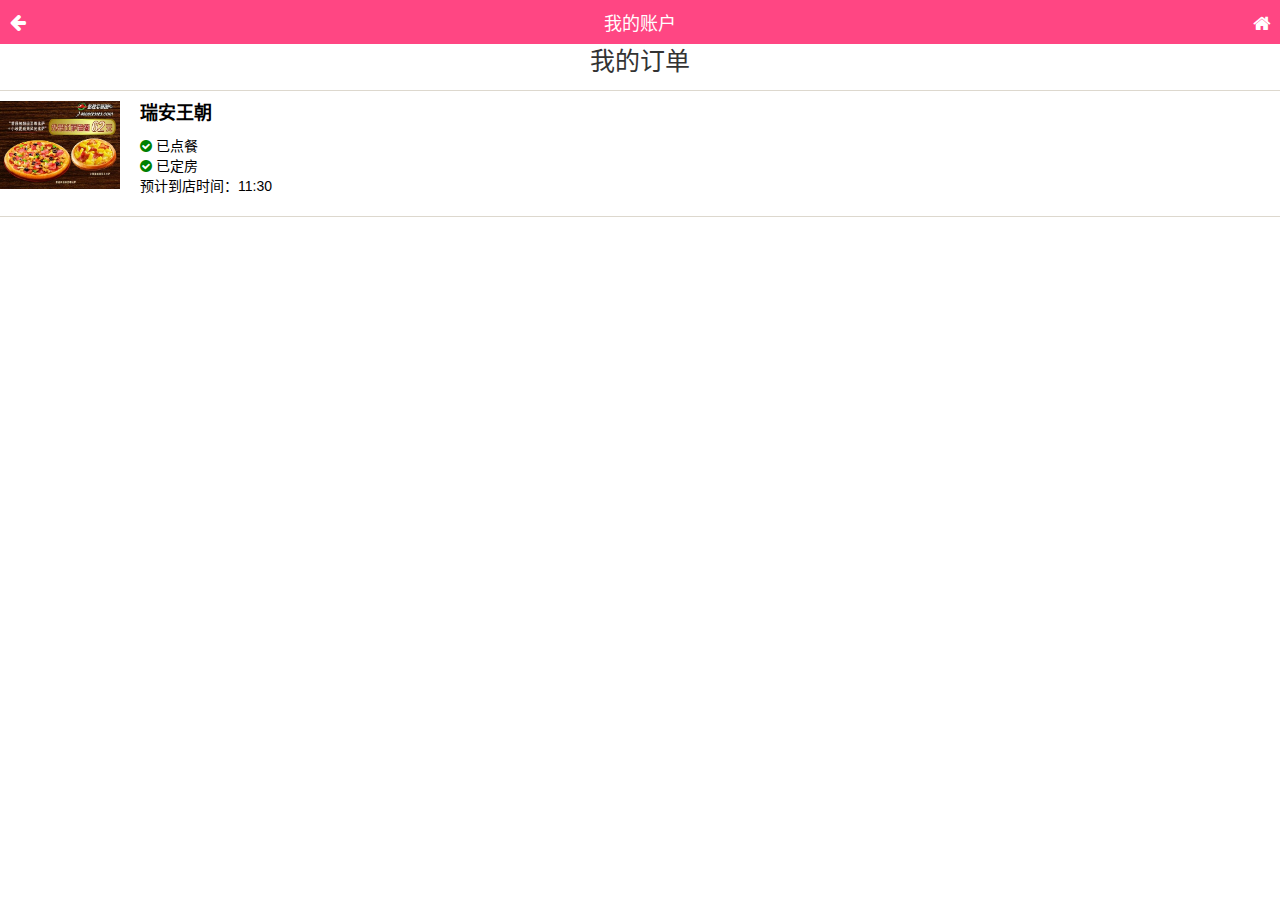
==== account.html @ 1c188b2b "zhou" ====
<!DOCTYPE html>
<html lang='zh-CN'>
<head>
	<meta charset="utf-8">
	<meta http-equiv="X-UA-Compatible" content="IE=edge">
	<meta name="viewport" content="width=device-width, initial-scale=1">
	<title>Account</title>
	<link href="./css/bootstrap-3.3.5-dist/css/bootstrap.min.css" rel="stylesheet">
	<link href="./css/account.css" rel="stylesheet">
	<link href="./font-awesome/css/font-awesome.min.css" rel="stylesheet">
</head>
<body>
	<div class="container">
		<!--头部信息-->
		<header>
			<div class="navigation">
				<div class="back">
					<i class="fa fa-arrow-left fa-lg backIcon"></i>
				</div>
				<div class="title">
					我的账户
				</div>
				<div class="list">
					<i class="fa fa-home fa-lg listIcon"></i>
				</div>
			</div>
		</header>
		<div class="all-order-wrap">
			<div class="list-title-wrap">
				<p class="list-title">我的订单</p>
			</div>
			<div class="order-content">
				<a href="#">
					<div class="order-item">
						<div class="img-wrap">
							<img src="./image/1.jpg">
						</div>
						<div class="info-wrap">
							<div class="name-wrap">
								<p class="hotel-name">瑞安王朝</p>
							</div>
							<!--根据订单状态判定显示内容-->
							<div class="food-status">
								<div class="food-done-wrap">
									<i class="fa fa-check-circle done-icon" style="display:inline"></i>
									<p class="food-done" style="display:inline">已点餐</p>
								</div>
								<div class="food-doing-wrap">
									<i class="fa fa-exclamation-circle doing-icon" style="display:inline"></i>
									<p class="food-doing" style="display:inline">未点餐</p>
								</div>	
							</div>
							<div class="room-status">
								<div class="room-done-wrap">
									<i class="fa fa-check-circle done-icon" style="display:inline"></i>
									<p class="room-done" style="display:inline">已定房</p>
								</div>
								<div class="room-doing-wrap">
									<i class="fa fa-exclamation-circle doing-icon" style="display:inline"></i>
									<p class="room-doing" style="display:inline">未定房</p>
								</div>
							</div>
							<div class="arrive-time-wrap">
								<p>预计到店时间：11:30</p>
								<p class="warning">订单已结束</p>
							</div>
						
							<!-- <div class="modify-wrap">
								<button type="button" class="btn btn-default book-btn">修改</button>
							</div>
							<div class="evaluation-wrap">
								<button type="button" class="btn btn-default book-btn">评价</button>
							</div> -->
						</div>
					</div>
				</a>

			</div>
		</div>
	</div>
	
</body>
<script src="./js/jquery-2.2.1.min.js"></script>
<script src="./css/bootstrap-3.3.5-dist/js/bootstrap.min.js"></script>
<script src="./js/account.js"></script>
</html>
---- css/account.css ----
body{
	padding: 0;
	margin: 0;
}
a{
	color: black;
	text-decoration: none;
}
.container{
	width: 100%;
	padding:0;
	min-width: 320px;
	margin: 0;
}
.navigation{
	background-color: #ff4683;
	height: 44px;
	width: 100%;
	padding-top: 12px;
}
.back{
	width: 15%;
	float: left;
	padding-left: 10px;
}
.backIcon{
	color: white; 
}
.list{
	width: 15%;
	float: left;
	padding-top:5px;
	padding-right: 10px;
}
.listIcon{
	color: white; 
	float: right;
}
.title{
	width: 70%;
	font-size: 18px;
	color: white;
	text-align: center;
	float: left;

}
.list-title-wrap{
	border-bottom: 1px solid #DDD8CE;
	margin: 0;
}
.order-item{
	overflow: hidden;
	padding-bottom: 10px;
	padding-top: 10px;
	border-bottom: 1px solid #DDD8CE;
}
.img-wrap,.info-wrap{
	float: left;
}

.info-wrap{
	padding-left: 20px;
}
.food-doing-wrap,.room-doing-wrap{
	display: none;
}
img{
	width: 120px;
	height: 88px;

}
.list-title-wrap{
	font-size: 25px;
	text-align: center;
}
.done-icon{
	color: green;
}
.doing-icon{
	color: yellow;
}
.wrapper{
	overflow: hidden;
}
.waring-wrap{
	color: red;
	font-weight: bold;
	font-size: 10px;
	float: left;
}
.modify-wrap{
	float: right;
}
.evaluation-wrap{
	display: none;
}
.hotel-name{
	font-size: 18px;
	font-weight: bold;
}
.warning{
	color: red;
	font-size: 14px;
	display: none;
}
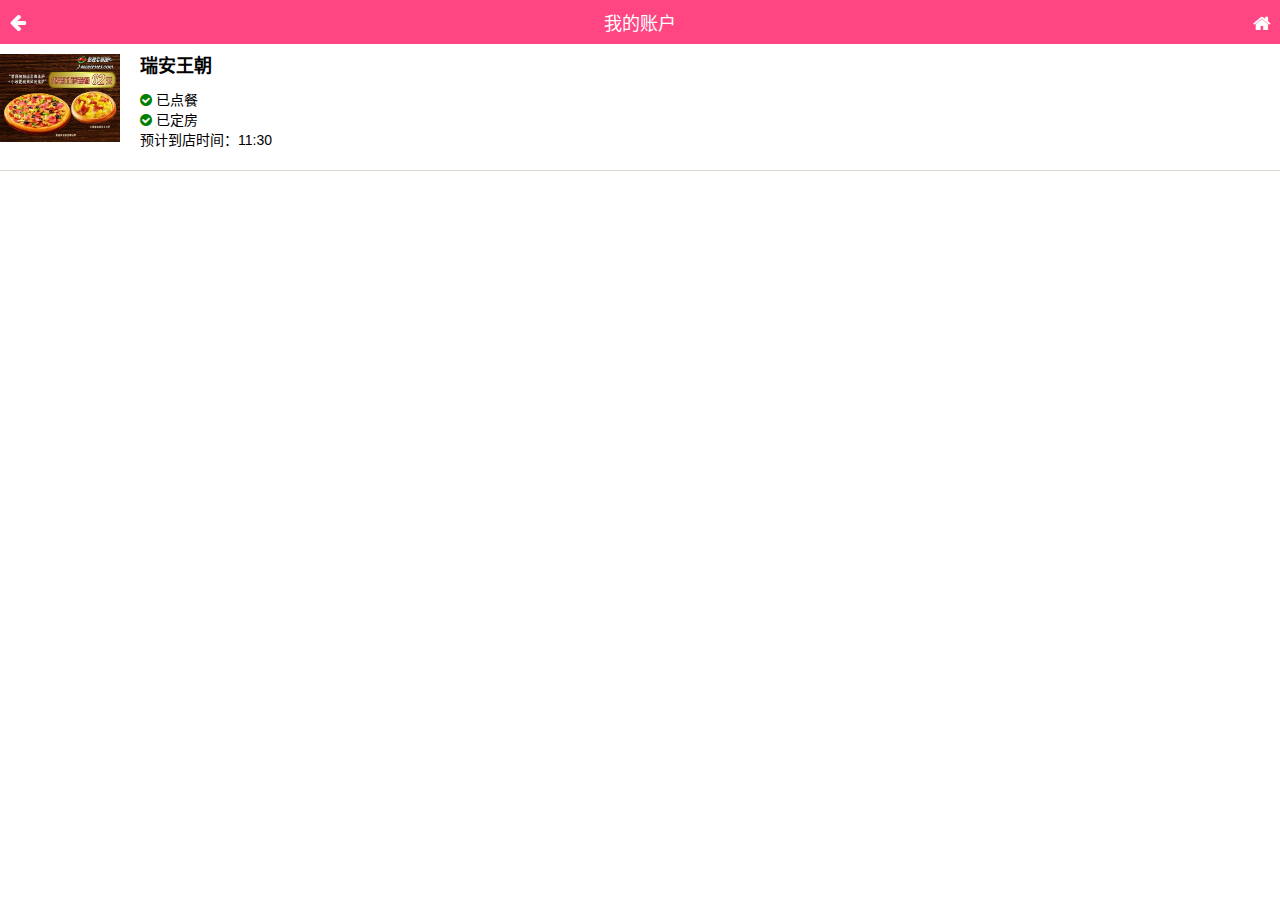
==== commit 0736e479: "zhou" ====
--- a/account.html
+++ b/account.html
@@ -26,9 +26,6 @@
 			</div>
 		</header>
 		<div class="all-order-wrap">
-			<div class="list-title-wrap">
-				<p class="list-title">我的订单</p>
-			</div>
 			<div class="order-content">
 				<a href="#">
 					<div class="order-item">
